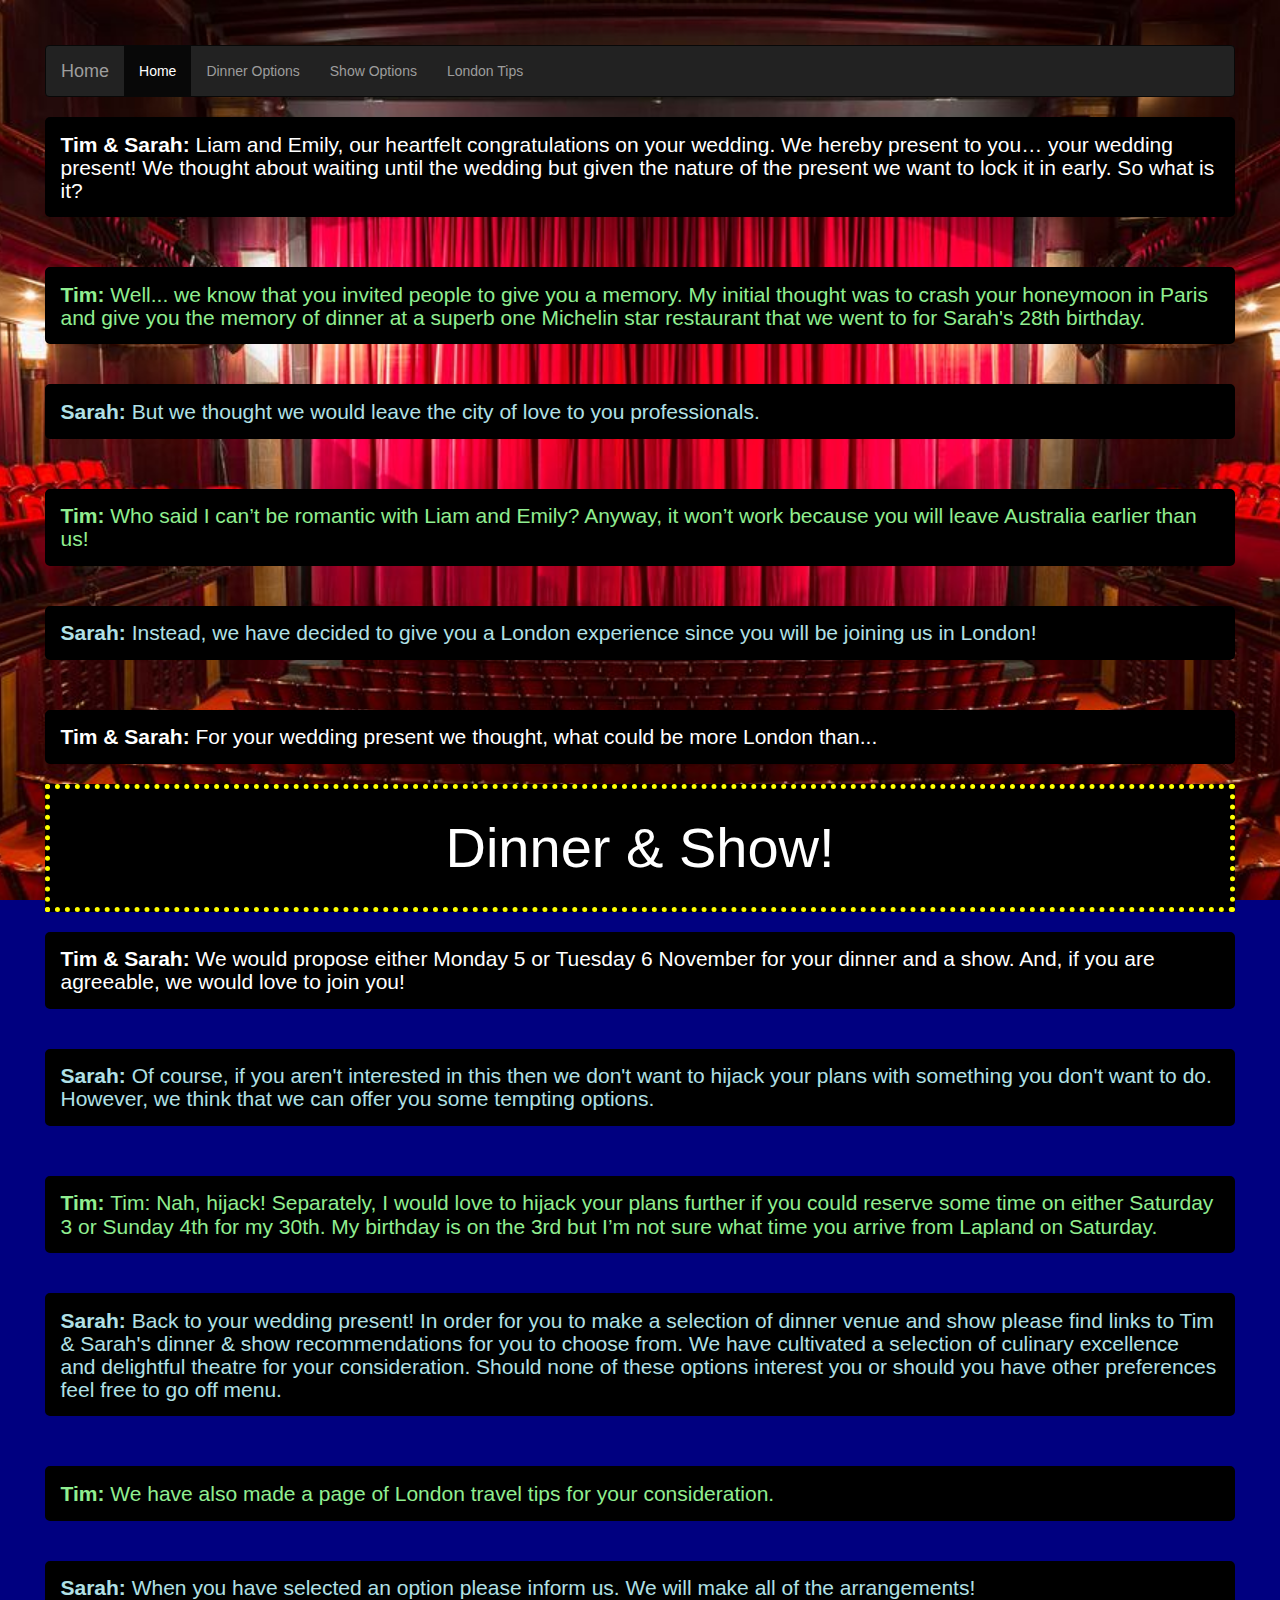
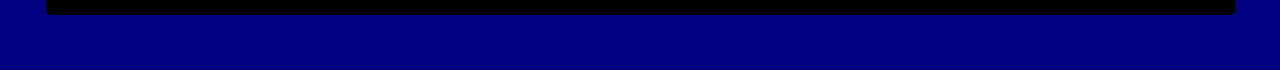
==== dinner.html @ c7e75a99 "dinner html added" ====
<!DOCTYPE html>
<html>
<head>
  <title>Wedding Present for Scantin</title>
  <link rel="stylesheet" href="https://maxcdn.bootstrapcdn.com/bootstrap/3.3.7/css/bootstrap.min.css">
    <link href='css/explanation.css' rel='stylesheet'>
    <meta name="viewport" content="width=device-width, initial-scale=1.0">
</head>
<body>

<nav class="navbar navbar-inverse">
      <div class="container-fluid">
        <div class="navbar-header">
          <a class="navbar-brand" href="../templates/index.html">Home</a>
        </div>
        <ul class="nav navbar-nav">
          <li class="active"><a href="#">Home</a></li>
          <li><a href="#">Dinner Options</a></li>
          <li><a href="#">Show Options</a></li>
          <li><a href="#">London Tips</a></li>
          <!-- <li><a href="#">Page 3</a></li> -->
        </ul>
      </div>
    </nav>

<div class="body1">
<h2> <strong>Tim & Sarah:</strong> Liam and Emily, our heartfelt congratulations on your wedding. We hereby present to you… your wedding present!

We thought about waiting until the wedding but given the nature of the present we want to lock it in early. So what is it? </h2>
</br>

<h3> <strong> Tim: </strong> Well... we know that you invited people to give you a memory. My initial thought was to crash your honeymoon in Paris and give you the memory of dinner at a superb one Michelin star restaurant that we went to for Sarah's 28th birthday.</h3>
</br>

<h4> <strong> Sarah:</strong> But we thought we would leave the city of love to you professionals.</h4> 
</br>

<h3> <strong> Tim: </strong> Who said I can’t be romantic with Liam and Emily? Anyway, it won’t work because you will leave Australia earlier than us!</h3>
</br>

<h4> <strong> Sarah:</strong> Instead, we have decided to give you a London experience since you will be joining us in London! </h4>
</br>

<h2> <strong>Tim & Sarah:</strong> For your wedding present we thought, what could be more London than... </h2>

<h1> Dinner &  Show!</h1>

<h2> <strong>Tim & Sarah:</strong> We would propose either Monday 5 or Tuesday 6 November for your dinner and a show. And, if you are agreeable, we would love to join you! </h2>
</br>

<h4><strong> Sarah:</strong> Of course, if you aren't interested in this then we don't want to hijack your plans with something you don't want to do. However, we think that we can offer you some tempting options. </h4>
</br>

<h3><strong> Tim: </strong>Tim: Nah, hijack! Separately, I would love to hijack your plans further if you could reserve some time on either Saturday 3 or Sunday 4th for my 30th. My birthday is on the 3rd but I’m not sure what time you arrive from Lapland on Saturday.</h3>
</br>

<h4><strong> Sarah:</strong> Back to your wedding present! In order for you to make a selection of dinner venue and show please find links to Tim & Sarah's dinner & show recommendations for you to choose from. We have cultivated a selection of culinary excellence and delightful theatre for your consideration. Should none of these options interest you or should you have other preferences feel free to go off menu.</h4>
</br>

<h3><strong> Tim: </strong> We have also made a page of London travel tips for your consideration. </h3>
</br>

<h4> <strong> Sarah:</strong> When you have selected an option please inform us. We will make all of the arrangements! </h4>

</div>


</body>
</html>
---- css/explanation.css ----
body {
  background-color: navy;
  background-image: url("../images/theatre1.jpg");
  background-position: center center;
  background-repeat: no-repeat;
  background-attachment: fixed;
  background-size: cover;
  width: 100%;
  height: 100%;
  padding: 45px;
  }

h1 {
  color: white;
  background-color: black;
  border-color: yellow;
  border-style: dotted;
  border-width: 5px;
  text-align: center;
  display: block;
  font-size: 4em;
  padding: 0.5em;
  font-family: arial;
}

h2 {
	color: white;
  background-color: black;
  display: block;
  font-size: 1.5em;
  padding: 0.5em;
  font-family: arial;
  border-color: black;
  border-style: solid;
  border-width: 5px;
  border-radius: 5px;
}

h3 {
  color: lightgreen;
  background-color: black;
  display: block;
  font-size: 1.5em;
  padding: 0.5em;
  font-family: arial;
  border-color: black;
  border-style: solid;
  border-width: 5px;
  border-radius: 5px;
}

h4 {
    color: powderblue;
  background-color: black;
  display: block;
  font-size: 1.5em;
  padding: 0.5em;
  font-family: arial;
  border-color: black;
  border-style: solid;
  border-width: 5px;
  border-radius: 5px;
}
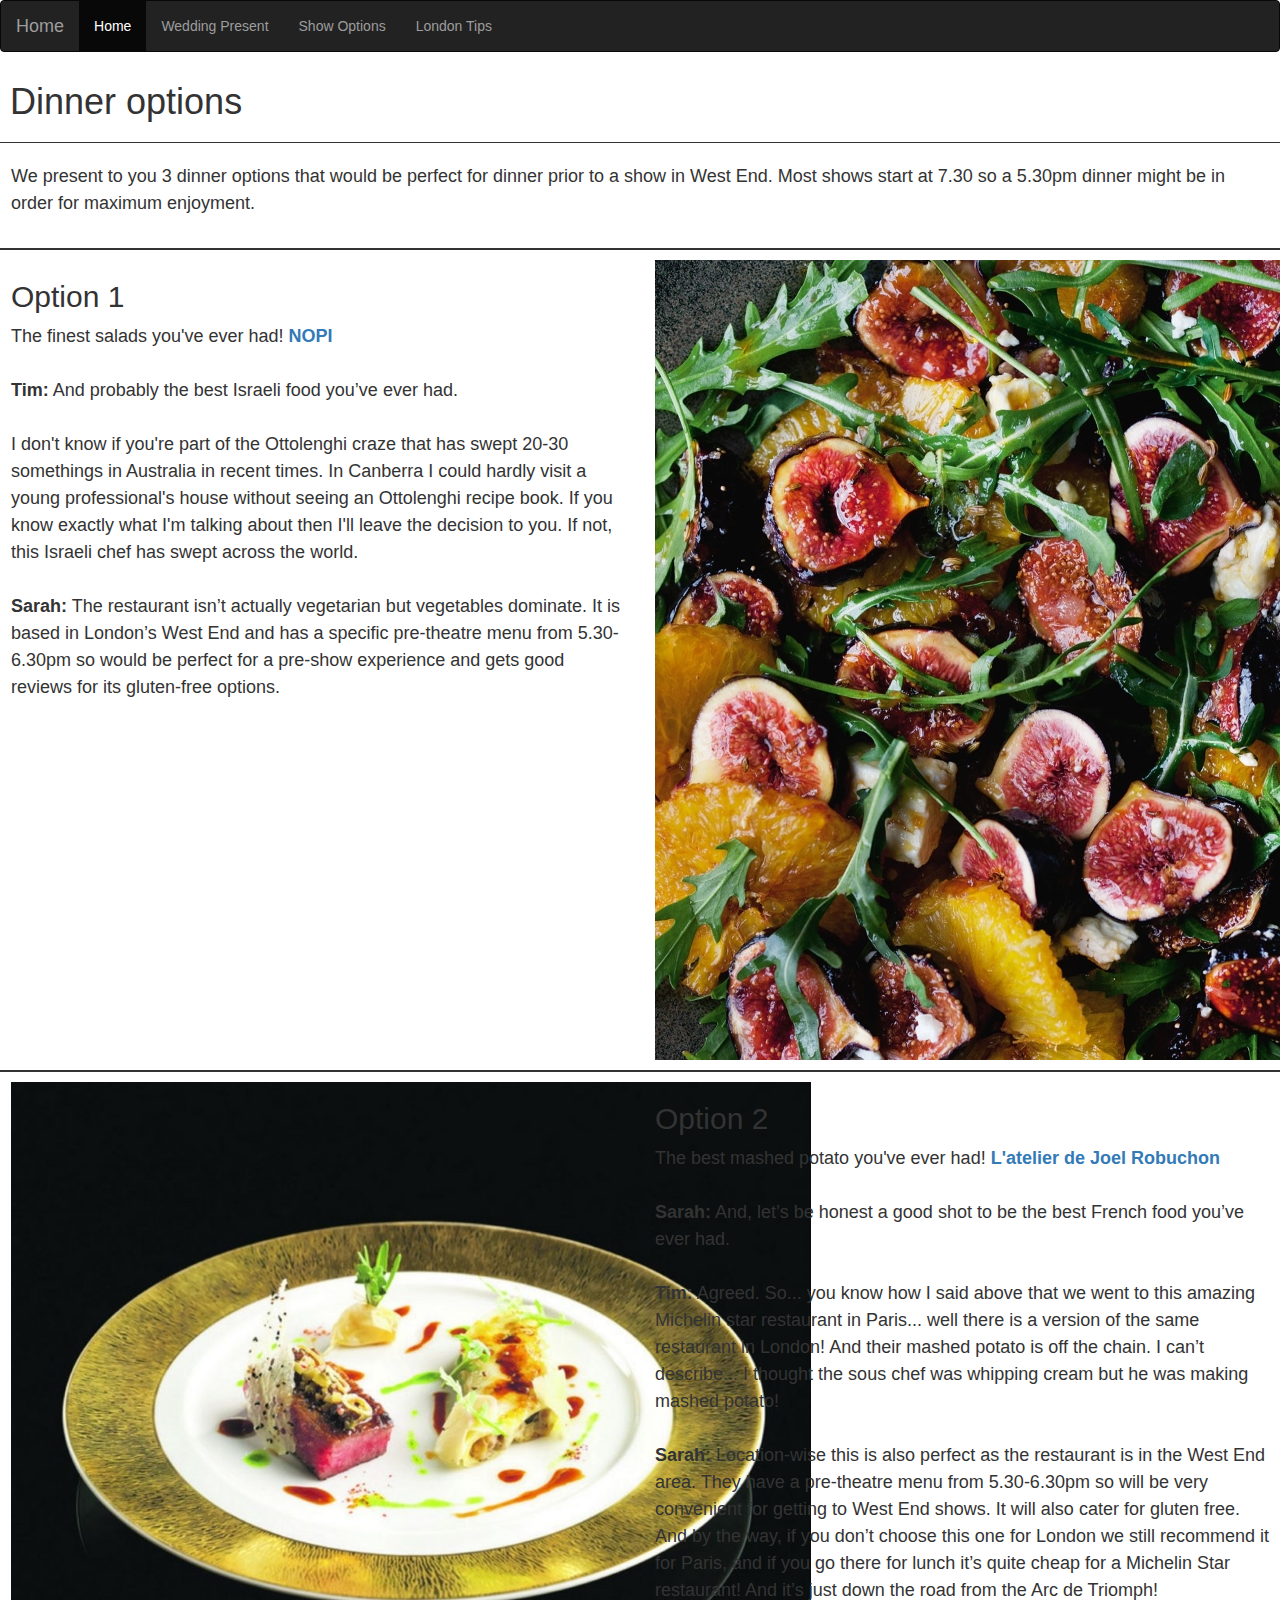
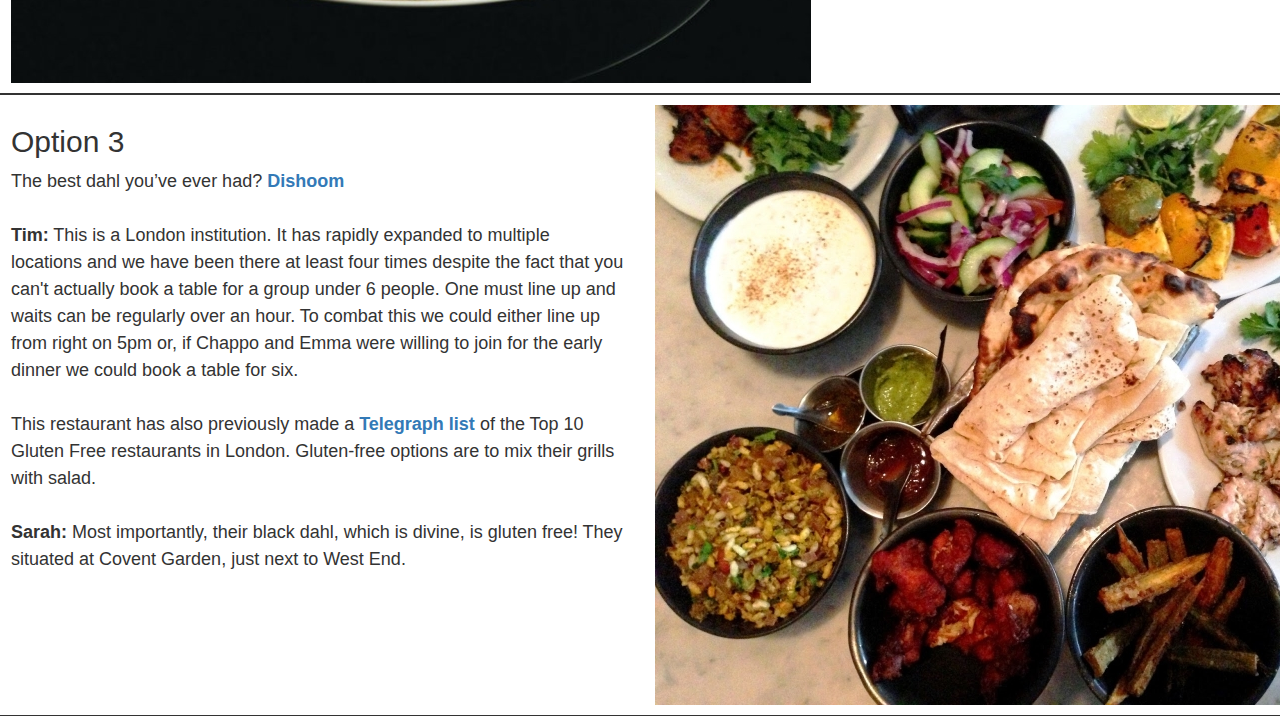
==== commit c1556094: "dinner.html" ====
--- a/dinner.html
+++ b/dinner.html
@@ -3,7 +3,7 @@
 <head>
   <title>Wedding Present for Scantin</title>
   <link rel="stylesheet" href="https://maxcdn.bootstrapcdn.com/bootstrap/3.3.7/css/bootstrap.min.css">
-    <link href='css/explanation.css' rel='stylesheet'>
+    <link href='css/dinner.css' rel='stylesheet'>
     <meta name="viewport" content="width=device-width, initial-scale=1.0">
 </head>
 <body>
@@ -14,56 +14,89 @@
           <a class="navbar-brand" href="../templates/index.html">Home</a>
         </div>
         <ul class="nav navbar-nav">
-          <li class="active"><a href="#">Home</a></li>
-          <li><a href="#">Dinner Options</a></li>
-          <li><a href="#">Show Options</a></li>
-          <li><a href="#">London Tips</a></li>
+          <li class="active"><a href="index.html">Home</a></li>
+          <li><a href="explanation.html">Wedding Present</a></li>
+          <li><a href="show.html">Show Options</a></li>
+          <li><a href="london.html">London Tips</a></li>
           <!-- <li><a href="#">Page 3</a></li> -->
         </ul>
       </div>
     </nav>
 
-<div class="body1">
-<h2> <strong>Tim & Sarah:</strong> Liam and Emily, our heartfelt congratulations on your wedding. We hereby present to you… your wedding present!
+<h1>Dinner options</h1>
 
-We thought about waiting until the wedding but given the nature of the present we want to lock it in early. So what is it? </h2>
-</br>
+<div class="row paddedrow">
+  <div class="col-md-12">
+    <div class="container1">
+      <h4>We present to you 3 dinner options that would be perfect for dinner prior to a show in West End. Most shows start at 7.30 so a 5.30pm dinner might be in order for maximum enjoyment.</h4>
+    </div>
+  </div>
+</div>
 
-<h3> <strong> Tim: </strong> Well... we know that you invited people to give you a memory. My initial thought was to crash your honeymoon in Paris and give you the memory of dinner at a superb one Michelin star restaurant that we went to for Sarah's 28th birthday.</h3>
-</br>
+<div class="row paddedrow">
+  <div class="col-md-6">
+    <div class="container2">
+      <h2>Option 1</h2>
+      <h4>The finest salads you've ever had! <strong><a href="https://ottolenghi.co.uk/nopi/">NOPI</a></strong></br> </br>
+ 
+      <strong>Tim:</strong> And probably the best Israeli food you’ve ever had. </br> </br>
 
-<h4> <strong> Sarah:</strong> But we thought we would leave the city of love to you professionals.</h4> 
-</br>
+      I don't know if you're part of the Ottolenghi craze that has swept 20-30 somethings in Australia in recent times. In Canberra I could hardly visit a young professional's house without seeing an Ottolenghi recipe book. If you know exactly what I'm talking about then I'll leave the decision to you. If not, this Israeli chef has swept across the world. </br></br>
 
-<h3> <strong> Tim: </strong> Who said I can’t be romantic with Liam and Emily? Anyway, it won’t work because you will leave Australia earlier than us!</h3>
-</br>
+      <strong> Sarah:</strong> The restaurant isn’t actually vegetarian but vegetables dominate. It is based in London’s West End and has a specific pre-theatre menu from 5.30-6.30pm so would be perfect for a pre-show experience and gets good reviews for its gluten-free options. 
+      </h4>
+    </div>
+  </div>
+  <div class="col-md-6">
+    <div class="container3">
+    <img src="images/dinner1.jpg" alt="NOPI" class="image">
+    </div>
+  </div>
+</div>
 
-<h4> <strong> Sarah:</strong> Instead, we have decided to give you a London experience since you will be joining us in London! </h4>
-</br>
+<div class="row paddedrow">
+  <div class="col-md-6">
+    <div class="container4">
+      <img src="images/dinner2.jpg" alt="Joel" class="image">
+    </div>
+  </div>
+  <div class="col-md-6">
+    <div class="container5">
+      <h2>Option 2</h2>
+      <h4>The best mashed potato you've ever had! <strong><a href="https://joelrobuchon.co.uk/">L'atelier de Joel Robuchon</a></strong></br> </br>
+ 
+      <strong>Sarah:</strong> And, let’s be honest a good shot to be the best French food you’ve ever had. </br> </br>
 
-<h2> <strong>Tim & Sarah:</strong> For your wedding present we thought, what could be more London than... </h2>
+      <strong> Tim:</strong> Agreed. So... you know how I said above that we went to this amazing Michelin star restaurant in Paris... well there is a version of the same restaurant in London! And their mashed potato is off the chain. I can’t describe... I thought the sous chef was whipping cream but he was making mashed potato! </br></br>
 
-<h1> Dinner &  Show!</h1>
+      <strong>Sarah:</strong> Location-wise this is also perfect as the restaurant is in the West End area. They have a pre-theatre menu from 5.30-6.30pm so will be very convenient for getting to West End shows. It will also cater for gluten free. And by the way, if you don’t choose this one for London we still recommend it for Paris, and if you go there for lunch it’s quite cheap for a Michelin Star restaurant! And it’s just down the road from the Arc de Triomph! 
 
-<h2> <strong>Tim & Sarah:</strong> We would propose either Monday 5 or Tuesday 6 November for your dinner and a show. And, if you are agreeable, we would love to join you! </h2>
-</br>
+      </h4>
+    </div>
+  </div>
+</div>
 
-<h4><strong> Sarah:</strong> Of course, if you aren't interested in this then we don't want to hijack your plans with something you don't want to do. However, we think that we can offer you some tempting options. </h4>
-</br>
+<div class="row paddedrow">
+  <div class="col-md-6">
+    <div class="container6">
+      <h2>Option 3</h2>
+      <h4>The best dahl you’ve ever had?  <strong><a href="http://www.dishoom.com/food-drink/">Dishoom</a></strong></br> </br>
+ 
+      <strong>Tim:</strong> This is a London institution. It has rapidly expanded to multiple locations and we have been there at least four times despite the fact that you can't actually book a table for a group under 6 people. One must line up and waits can be regularly over an hour. To combat this we could either line up from right on 5pm or, if Chappo and Emma were willing to join for the early dinner we could book a table for six.  </br> </br>
 
-<h3><strong> Tim: </strong>Tim: Nah, hijack! Separately, I would love to hijack your plans further if you could reserve some time on either Saturday 3 or Sunday 4th for my 30th. My birthday is on the 3rd but I’m not sure what time you arrive from Lapland on Saturday.</h3>
-</br>
+      This restaurant has also previously made a <strong><a href="https://www.telegraph.co.uk/food-and-drink/restaurants/10-best-london-restaurants-to-eat-gluten-free-food/dishoom/">Telegraph list</a></strong> of the Top 10 Gluten Free restaurants in London. Gluten-free options are to mix their grills with salad. </br></br>
 
-<h4><strong> Sarah:</strong> Back to your wedding present! In order for you to make a selection of dinner venue and show please find links to Tim & Sarah's dinner & show recommendations for you to choose from. We have cultivated a selection of culinary excellence and delightful theatre for your consideration. Should none of these options interest you or should you have other preferences feel free to go off menu.</h4>
-</br>
-
-<h3><strong> Tim: </strong> We have also made a page of London travel tips for your consideration. </h3>
-</br>
-
-<h4> <strong> Sarah:</strong> When you have selected an option please inform us. We will make all of the arrangements! </h4>
+      <strong> Sarah:</strong> Most importantly, their black dahl, which is divine, is gluten free! They situated at Covent Garden, just next to West End. 
+      </h4>
+    </div>
+  </div>
+  <div class="col-md-6">
+    <div class="container7">
+      <img src="images/dinner3.jpg" alt="Dishoom" class="image">
+    </div>
+  </div>
 
 </div>
 
-
 </body>
 </html>--- a/css/dinner.css
+++ b/css/dinner.css
@@ -0,0 +1,30 @@
+h1 {
+  padding: 10px;
+}
+
+h4 {
+  line-height: 1.5;
+}
+
+.row {
+padding: 10px;
+border-width: 1px;
+border-style: solid;
+}
+
+.container1 {
+background-color: white;
+position: relative;
+width: 100%;
+height: 75px;
+
+.container3 {
+  width: 100%;
+  height: 200px;
+}
+
+.container4 {
+  position: absolute;
+  width: 100%;
+  height: 200px;
+}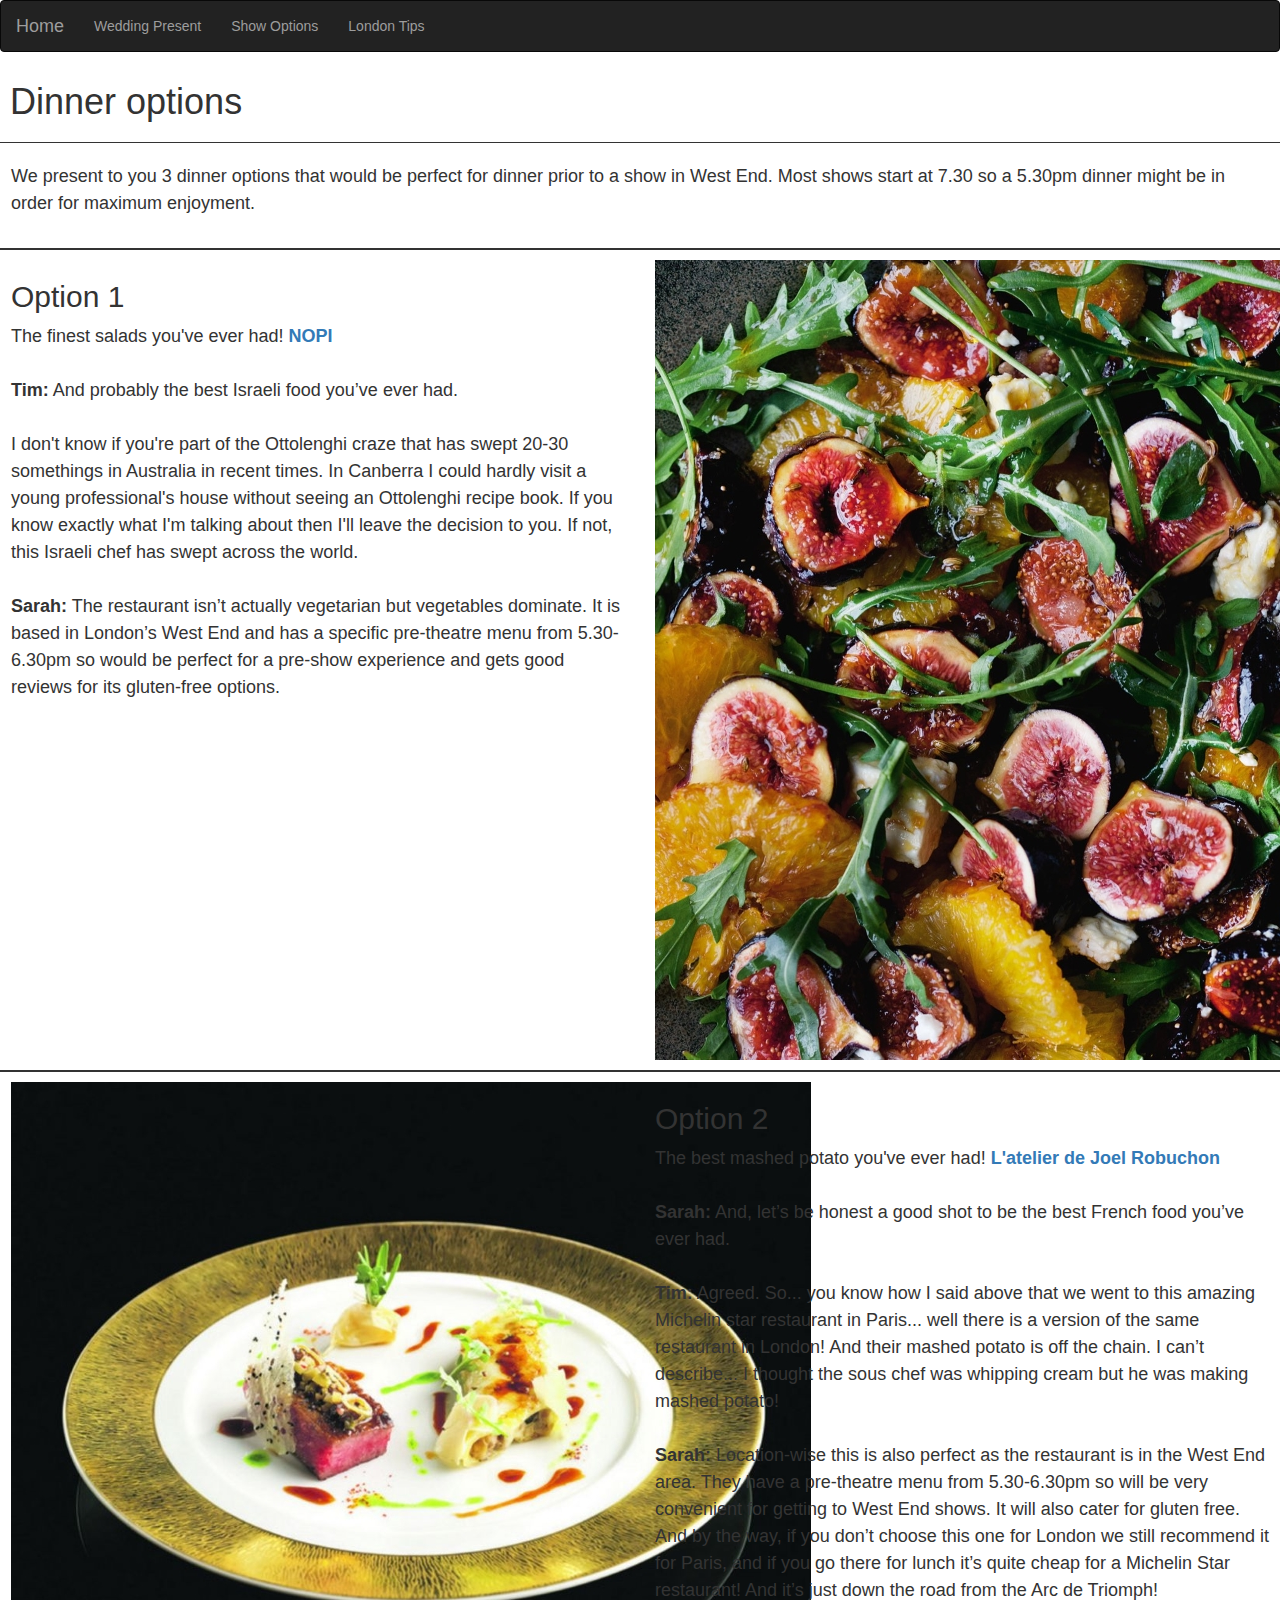
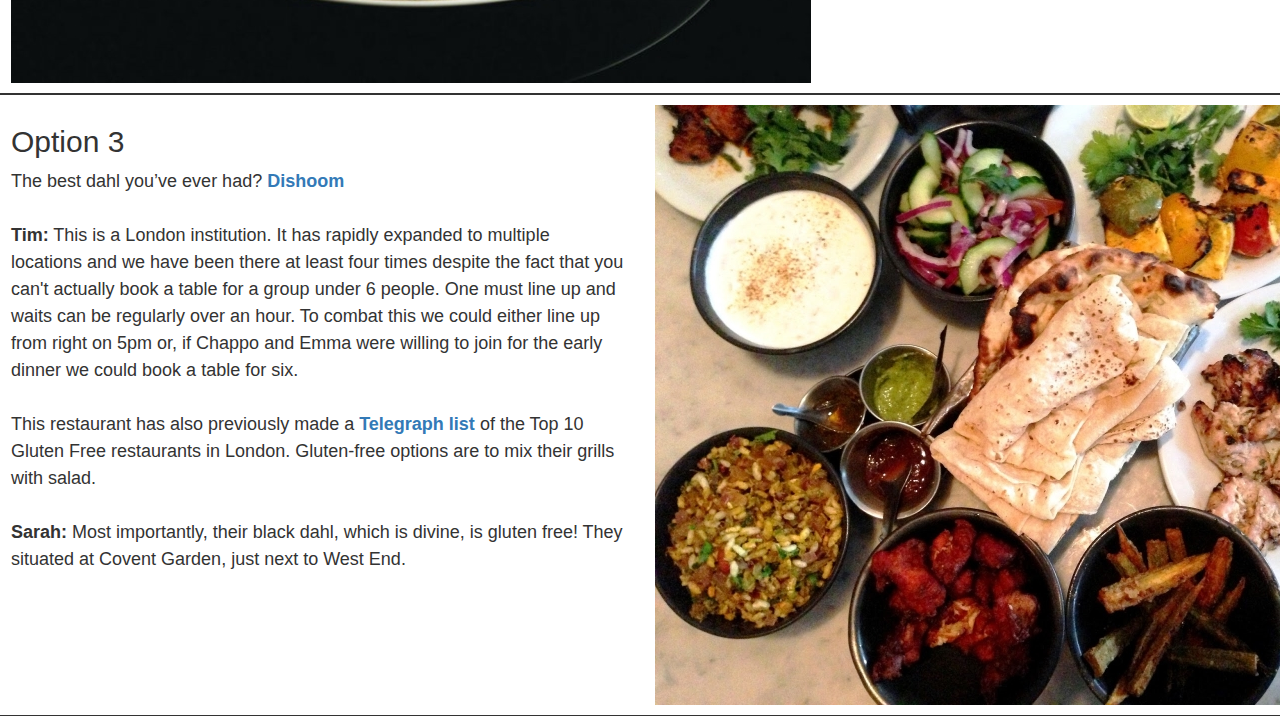
==== commit 21c00ca5: "Show.html added" ====
--- a/dinner.html
+++ b/dinner.html
@@ -11,10 +11,10 @@
 <nav class="navbar navbar-inverse">
       <div class="container-fluid">
         <div class="navbar-header">
-          <a class="navbar-brand" href="../templates/index.html">Home</a>
+          <a class="navbar-brand" href="index.html">Home</a>
         </div>
         <ul class="nav navbar-nav">
-          <li class="active"><a href="index.html">Home</a></li>
+          <li class="active">
           <li><a href="explanation.html">Wedding Present</a></li>
           <li><a href="show.html">Show Options</a></li>
           <li><a href="london.html">London Tips</a></li>
--- a/css/dinner.css
+++ b/css/dinner.css
@@ -10,6 +10,8 @@
 padding: 10px;
 border-width: 1px;
 border-style: solid;
+border-right-color: white;
+border-left-color: white;
 }
 
 .container1 {
@@ -27,4 +29,5 @@
   position: absolute;
   width: 100%;
   height: 200px;
-}+}
+
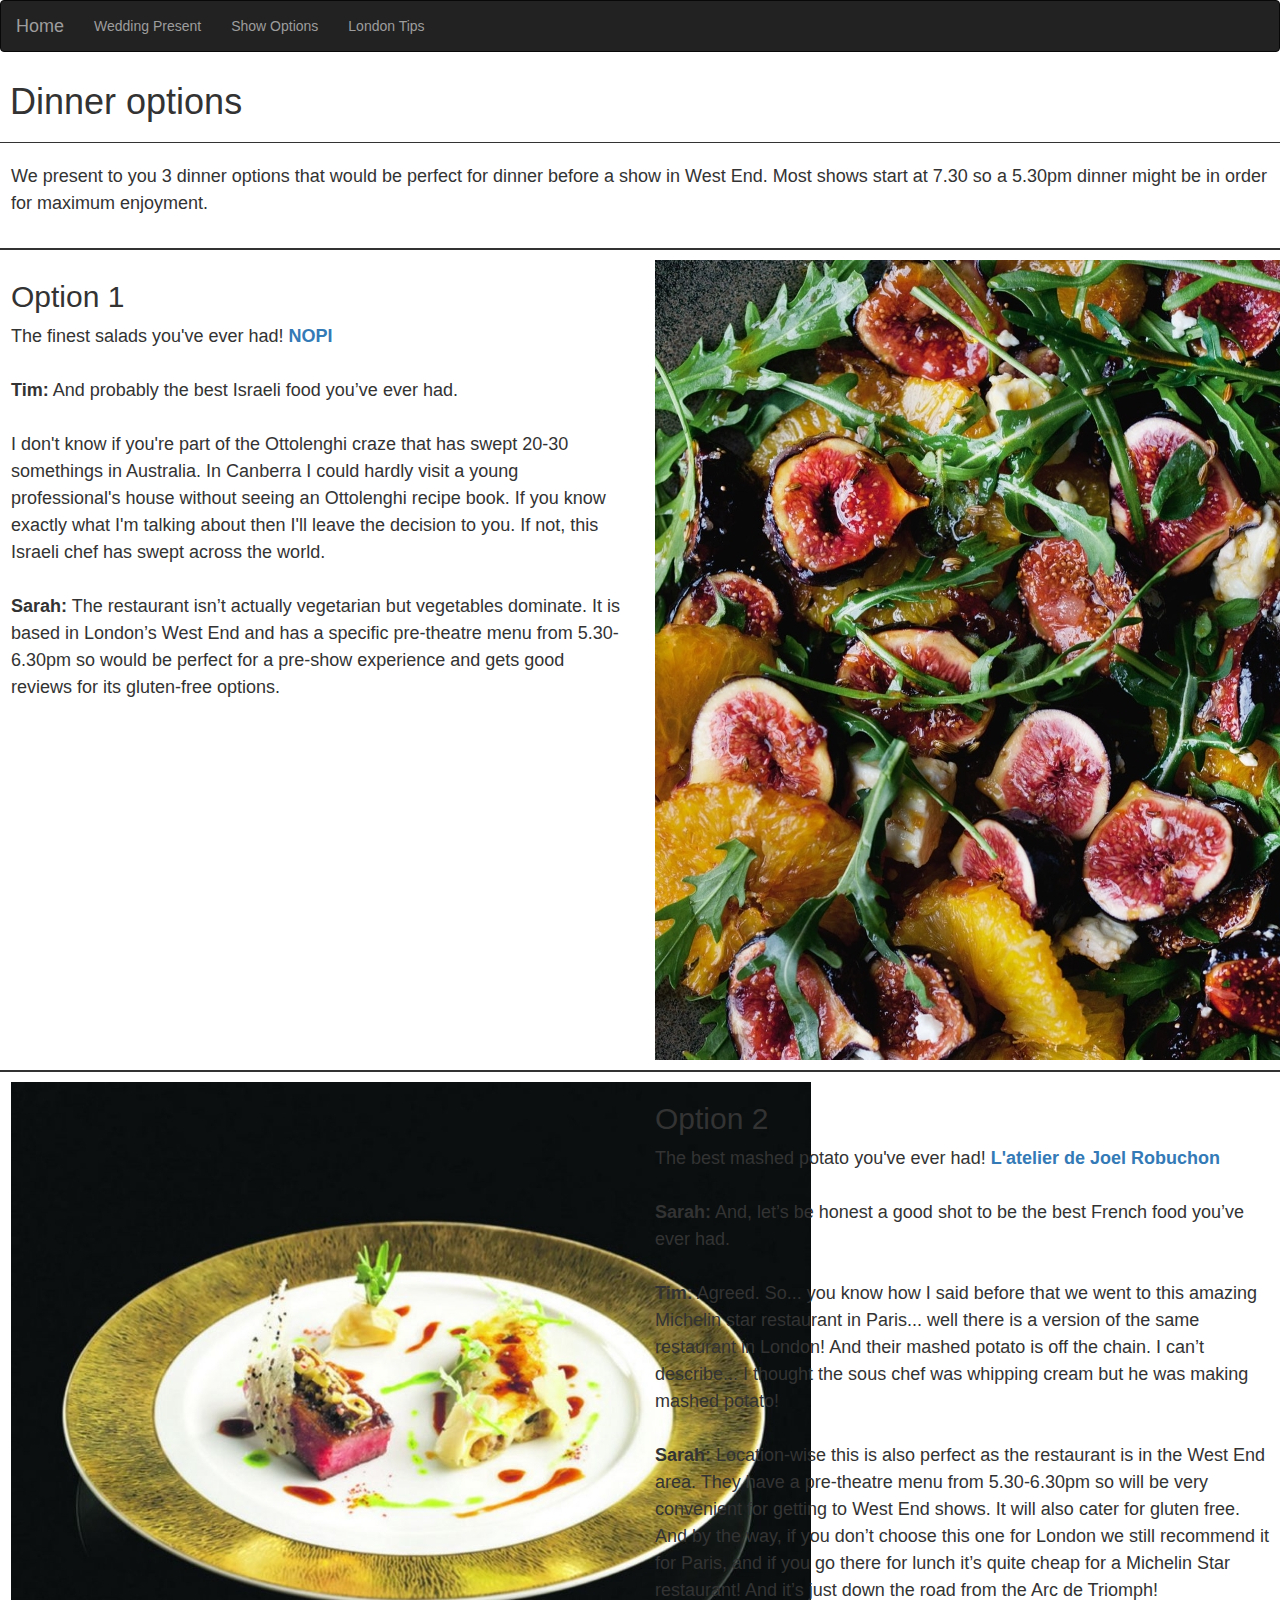
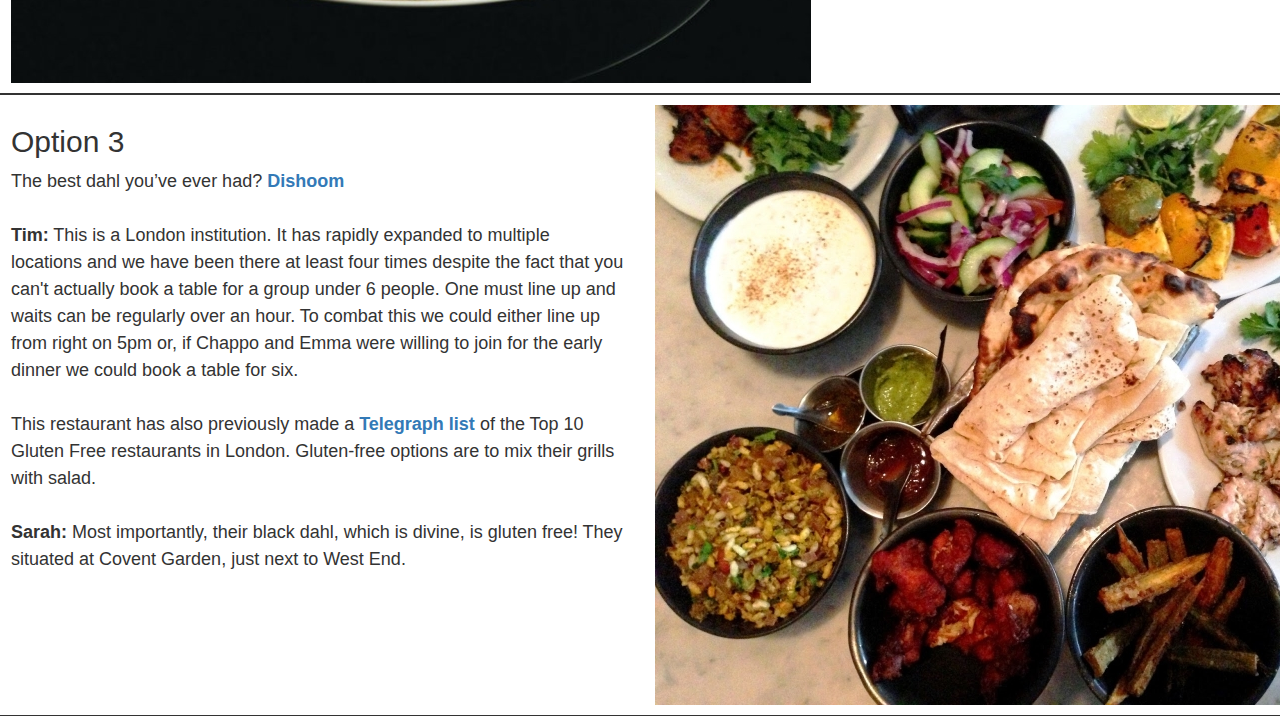
==== commit a12546c9: "updated to london.html and all pages" ====
--- a/dinner.html
+++ b/dinner.html
@@ -28,7 +28,7 @@
 <div class="row paddedrow">
   <div class="col-md-12">
     <div class="container1">
-      <h4>We present to you 3 dinner options that would be perfect for dinner prior to a show in West End. Most shows start at 7.30 so a 5.30pm dinner might be in order for maximum enjoyment.</h4>
+      <h4>We present to you 3 dinner options that would be perfect for dinner before a show in West End. Most shows start at 7.30 so a 5.30pm dinner might be in order for maximum enjoyment.</h4>
     </div>
   </div>
 </div>
@@ -41,7 +41,7 @@
  
       <strong>Tim:</strong> And probably the best Israeli food you’ve ever had. </br> </br>
 
-      I don't know if you're part of the Ottolenghi craze that has swept 20-30 somethings in Australia in recent times. In Canberra I could hardly visit a young professional's house without seeing an Ottolenghi recipe book. If you know exactly what I'm talking about then I'll leave the decision to you. If not, this Israeli chef has swept across the world. </br></br>
+      I don't know if you're part of the Ottolenghi craze that has swept 20-30 somethings in Australia. In Canberra I could hardly visit a young professional's house without seeing an Ottolenghi recipe book. If you know exactly what I'm talking about then I'll leave the decision to you. If not, this Israeli chef has swept across the world. </br></br>
 
       <strong> Sarah:</strong> The restaurant isn’t actually vegetarian but vegetables dominate. It is based in London’s West End and has a specific pre-theatre menu from 5.30-6.30pm so would be perfect for a pre-show experience and gets good reviews for its gluten-free options. 
       </h4>
@@ -67,7 +67,7 @@
  
       <strong>Sarah:</strong> And, let’s be honest a good shot to be the best French food you’ve ever had. </br> </br>
 
-      <strong> Tim:</strong> Agreed. So... you know how I said above that we went to this amazing Michelin star restaurant in Paris... well there is a version of the same restaurant in London! And their mashed potato is off the chain. I can’t describe... I thought the sous chef was whipping cream but he was making mashed potato! </br></br>
+      <strong> Tim:</strong> Agreed. So... you know how I said before that we went to this amazing Michelin star restaurant in Paris... well there is a version of the same restaurant in London! And their mashed potato is off the chain. I can’t describe... I thought the sous chef was whipping cream but he was making mashed potato! </br></br>
 
       <strong>Sarah:</strong> Location-wise this is also perfect as the restaurant is in the West End area. They have a pre-theatre menu from 5.30-6.30pm so will be very convenient for getting to West End shows. It will also cater for gluten free. And by the way, if you don’t choose this one for London we still recommend it for Paris, and if you go there for lunch it’s quite cheap for a Michelin Star restaurant! And it’s just down the road from the Arc de Triomph! 
 
--- a/css/dinner.css
+++ b/css/dinner.css
@@ -31,3 +31,6 @@
   height: 200px;
 }
 
+.navbar {
+  font-size: 30px;
+}
